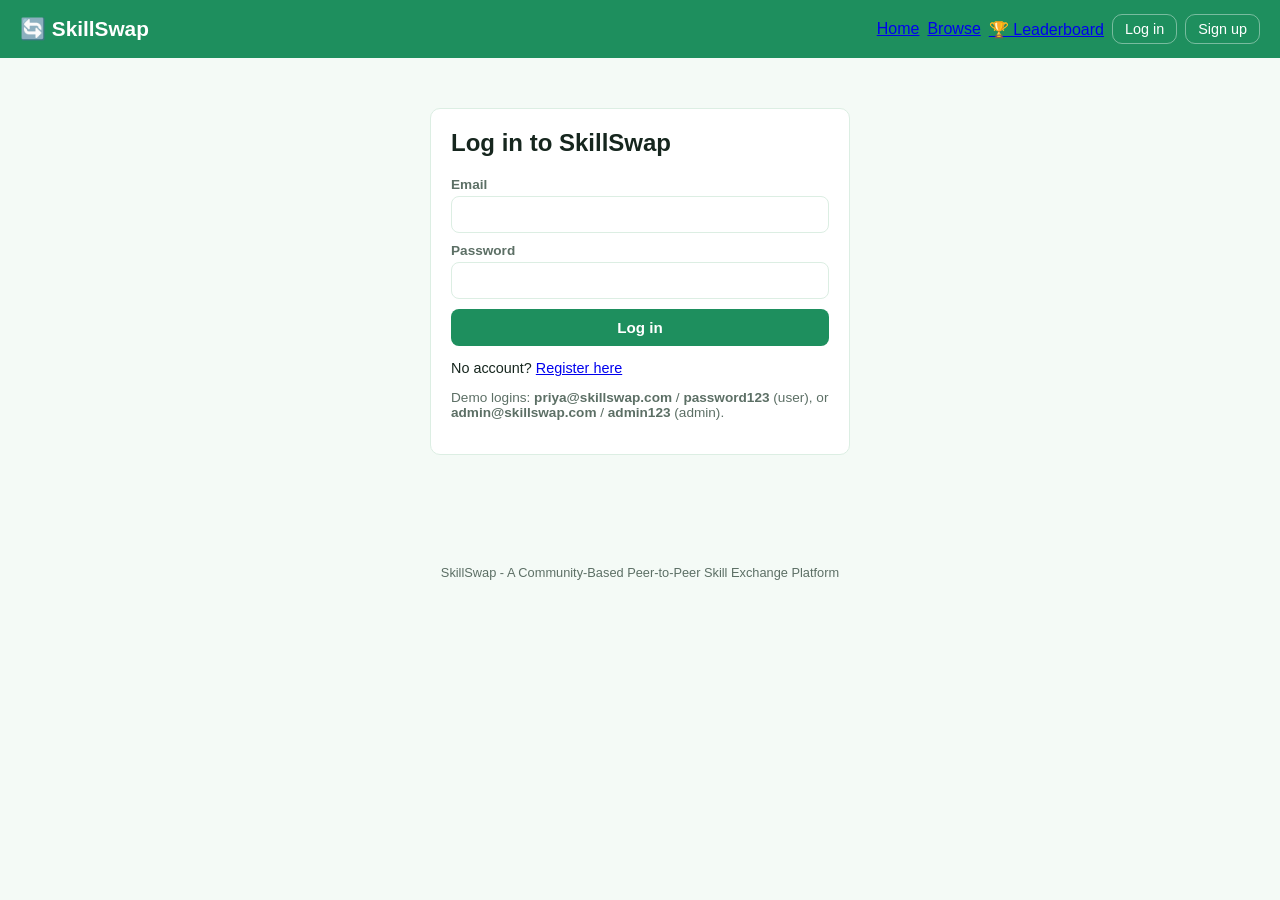
==== src/main/resources/static/html/profile.html @ 59ff7a53 "initial project commit" ====
<!DOCTYPE html>
<html lang="en">
<head>
<meta charset="UTF-8">
<meta name="viewport" content="width=device-width, initial-scale=1.0">
<title>My Profile - SkillSwap</title>
<link rel="stylesheet" href="../css/style.css">
</head>
<body>

<div id="site-header"></div>

<main>
  <h1>My Profile</h1>
  <div id="welcomeBanner" class="card hidden" style="background:var(--primary-tint);border-color:var(--primary-light);">
    🎉 Welcome to SkillSwap! You've already earned points for signing up. Add your skills and a photo below to earn more.
  </div>

  <div class="card">
    <img id="profileAvatar" class="avatar" src="" alt="avatar">
    <input type="file" id="imageInput" accept="image/*" class="file-input">
    <button class="btn small" id="uploadImageBtn">Upload photo</button>
    <p id="verifiedNote" class="small-text top-gap"></p>
  </div>

  <div class="card">
    <h3>Skills I can teach</h3>
    <input type="text" id="offeredInput" placeholder="Type a skill and press Enter" list="skillCatalogList">
    <div id="offeredTags" class="top-gap"></div>

    <h3 class="section-title">Skills I want to learn</h3>
    <input type="text" id="wantedInput" placeholder="Type a skill and press Enter" list="skillCatalogList">
    <div id="wantedTags" class="top-gap"></div>
    <datalist id="skillCatalogList"></datalist>

    <button class="btn" id="saveSkillsBtn">Save skills</button>
    <div id="skillsMsg" class="small-text"></div>
  </div>
</main>

<footer>SkillSwap - A Community-Based Peer-to-Peer Skill Exchange Platform</footer>

<script src="../js/backend.js"></script>
<script src="../js/common.js"></script>
<script src="../js/profile.js"></script>
</body>
</html>
---- src/main/resources/static/css/style.css ----
:root {
  --primary: #1e8f5e;
  --primary-dark: #0f5c39;
  --primary-light: #34c27f;
  --primary-tint: #e6f6ee;
  --accent: #e08e45;
  --bg: #f4faf6;
  --card: #ffffff;
  --text: #16261e;
  --muted: #5c6f65;
  --border: #dceee3;
  --danger: #c0392b;
  --radius: 10px;
}

* { box-sizing: border-box; }

body {
  margin: 0;
  font-family: -apple-system, BlinkMacSystemFont, "Segoe UI", Roboto, sans-serif;
  background: var(--bg);
  color: var(--text);
}

header {
  background: var(--primary);
  color: #fff;
  padding: 14px 20px;
  display: flex;
  align-items: center;
  justify-content: space-between;
  flex-wrap: wrap;
  gap: 10px;
}
.brand { font-weight: 700; font-size: 1.3rem; color: #fff; text-decoration: none; }
nav { display: flex; gap: 8px; flex-wrap: wrap; align-items: center; }
nav button {
  background: transparent; border: 1px solid rgba(255,255,255,0.4); color: #fff;
  padding: 6px 12px; border-radius: var(--radius); cursor: pointer; font-size: 0.9rem;
}
nav button:hover { background: rgba(255,255,255,0.15); }
nav button.active { background: #fff; color: var(--primary); font-weight: 600; }

main { max-width: 960px; margin: 0 auto; padding: 20px 16px 60px; }

.card {
  background: var(--card); border: 1px solid var(--border); border-radius: var(--radius);
  padding: 20px; margin-bottom: 16px;
}
.grid { display: grid; gap: 14px; grid-template-columns: repeat(auto-fill, minmax(260px, 1fr)); }

h1, h2, h3 { margin-top: 0; }
.section-title { margin-top: 26px; }
.muted { color: var(--muted); }
.small-text { font-size: 0.85rem; margin-top: 8px; }
.top-gap { margin-top: 10px; }
.small-input { max-width: 120px; }
.file-input { margin-top: 10px; display: block; }
.switch-line { margin-top: 14px; font-size: 0.9rem; }

label { display: block; font-size: 0.85rem; font-weight: 600; margin: 10px 0 4px; color: var(--muted); }
input[type=text], input[type=email], input[type=password], input[type=datetime-local],
input[type=number], textarea, select {
  width: 100%; padding: 9px 10px; border: 1px solid var(--border); border-radius: 8px;
  font-size: 0.95rem; background: #fff;
}
textarea { resize: vertical; min-height: 70px; }

button.btn {
  background: var(--primary); color: #fff; border: none; padding: 10px 16px;
  border-radius: 8px; cursor: pointer; font-size: 0.95rem; font-weight: 600; margin-top: 10px;
}
button.btn:hover { background: var(--primary-dark); }
button.btn.secondary { background: #fff; color: var(--primary); border: 1px solid var(--primary); }
button.btn.danger { background: var(--danger); }
button.btn.small { padding: 6px 10px; font-size: 0.82rem; margin-top: 0; }

.pill {
  display: inline-block; background: #eaf3ec; color: var(--primary-dark);
  padding: 3px 10px; border-radius: 20px; font-size: 0.78rem; margin: 2px 4px 2px 0;
}
.pill.wanted { background: #fbeee0; color: #8a5324; }

.status-badge { display: inline-block; padding: 2px 9px; border-radius: 20px; font-size: 0.75rem; font-weight: 700; text-transform: uppercase; }
.status-PENDING { background: #fff3cd; color: #8a6d1a; }
.status-ACCEPTED { background: #d7f0dd; color: var(--primary-dark); }
.status-REJECTED, .status-EXPIRED { background: #fbe2df; color: var(--danger); }
.status-COMPLETED { background: #dbe7f5; color: #2a5a8a; }

.msg { margin-bottom: 20px; }
.error-text { color: var(--danger); font-size: 0.85rem; margin-top: 8px; }
.success-text { color: var(--primary-dark); font-size: 0.85rem; margin-top: 8px; }

.avatar { width: 56px; height: 56px; border-radius: 50%; background: var(--border); object-fit: cover; display: inline-block; vertical-align: middle; }
.hidden { display: none !important; }

.thread { max-height: 340px; overflow-y: auto; border: 1px solid var(--border); border-radius: 8px; padding: 10px; margin-bottom: 10px; background: #fafbfa; }
.bubble { padding: 8px 12px; border-radius: 12px; margin-bottom: 8px; max-width: 75%; font-size: 0.9rem; }
.bubble.mine { background: var(--primary); color: #fff; margin-left: auto; }
.bubble.theirs { background: #eee; }

.row { display: flex; gap: 8px; }
.row input { flex: 1; }
.section-block { margin-top: 16px; }
.session-info { margin-top: 10px; font-size: 0.9rem; }

footer { text-align: center; color: var(--muted); font-size: 0.8rem; padding: 20px; }

/* ---- Home page ---- */
.hero {
  position: relative;
  overflow: hidden;
  background: linear-gradient(160deg, var(--primary-dark) 0%, var(--primary) 55%, var(--primary-light) 100%);
  color: #fff;
  padding: 70px 20px 90px;
  text-align: center;
}
.hero-blob {
  position: absolute; border-radius: 50%; opacity: 0.18; background: #fff; pointer-events: none;
}
.blob-1 { width: 340px; height: 340px; top: -140px; left: -100px; }
.blob-2 { width: 260px; height: 260px; bottom: -120px; right: -60px; }
.hero-inner { position: relative; z-index: 1; max-width: 720px; margin: 0 auto; }

.hero-badge {
  display: inline-block; background: rgba(255,255,255,0.16); border: 1px solid rgba(255,255,255,0.35);
  padding: 6px 16px; border-radius: 30px; font-size: 0.82rem; font-weight: 600; margin-bottom: 18px;
}
.hero h1 { font-size: 2.4rem; line-height: 1.25; margin-bottom: 14px; }
.hero h1 .highlight { color: #d7ffe9; }
.hero p { font-size: 1.05rem; opacity: 0.94; max-width: 620px; margin: 0 auto 26px; }
.hero-search { max-width: 560px; margin: 0 auto; display: flex; gap: 8px; background: #fff; padding: 6px; border-radius: 10px; box-shadow: 0 10px 30px rgba(0,0,0,0.15); }
.hero-search input { border: none; }
.hero-cta { margin-top: 20px; display: flex; gap: 10px; justify-content: center; flex-wrap: wrap; }
.hero-cta .btn.secondary { background: #fff; color: var(--primary-dark); border-color: #fff; font-weight: 700; }
.hero-cta .btn.secondary:hover { background: var(--primary-tint); }

.hero-icons { margin-top: 34px; display: flex; justify-content: center; gap: 18px; flex-wrap: wrap; font-size: 1.6rem; opacity: 0.9; }
.hero-icons span { animation: float 3.5s ease-in-out infinite; display: inline-block; }
.hero-icons span:nth-child(2n) { animation-delay: 0.6s; }
.hero-icons span:nth-child(3n) { animation-delay: 1.2s; }
@keyframes float { 0%, 100% { transform: translateY(0); } 50% { transform: translateY(-8px); } }

.stats-row { display: flex; justify-content: center; gap: 40px; flex-wrap: wrap; padding: 26px 20px; background: #fff; border-bottom: 1px solid var(--border); }
.stat-item { text-align: center; }
.stat-item .num { font-size: 1.7rem; font-weight: 800; color: var(--primary-dark); }
.stat-item .label { font-size: 0.8rem; color: var(--muted); }

.home-content { max-width: 1040px; margin: 0 auto; padding: 10px 16px 10px; }
.section-heading { display: flex; justify-content: space-between; align-items: baseline; margin: 46px 0 18px; }
.section-heading h2 { margin: 0; font-size: 1.5rem; }
.section-heading.centered { flex-direction: column; text-align: center; gap: 6px; }
.section-heading.centered h2 { width: 100%; }

/* ---- Why SkillSwap feature grid ---- */
.feature-grid { display: grid; grid-template-columns: repeat(auto-fit, minmax(220px,1fr)); gap: 18px; }
.feature-card {
  background: #fff; border: 1px solid var(--border); border-radius: var(--radius);
  padding: 22px 18px; text-align: center; transition: transform 0.15s ease, box-shadow 0.15s ease;
}
.feature-card:hover { transform: translateY(-4px); box-shadow: 0 10px 24px rgba(15,92,57,0.12); border-color: var(--primary-light); }
.feature-icon {
  width: 56px; height: 56px; border-radius: 50%; background: var(--primary-tint);
  display: flex; align-items: center; justify-content: center; font-size: 1.6rem; margin: 0 auto 12px;
}
.feature-card h4 { margin: 0 0 6px; }
.feature-card p { font-size: 0.86rem; color: var(--muted); margin: 0; }

.carousel { display: flex; gap: 14px; overflow-x: auto; padding: 6px 2px 16px; scroll-snap-type: x mandatory; }
.carousel::-webkit-scrollbar { height: 6px; }
.carousel::-webkit-scrollbar-thumb { background: var(--border); border-radius: 4px; }
.carousel-item { flex: 0 0 auto; scroll-snap-align: start; }

.category-chip {
  background: #fff; border: 1px solid var(--border); border-radius: 30px;
  padding: 10px 18px; font-size: 0.88rem; font-weight: 600; color: var(--primary-dark);
  white-space: nowrap; cursor: pointer; transition: all 0.15s ease;
}
.category-chip:hover { background: var(--primary); color: #fff; border-color: var(--primary); transform: translateY(-2px); }

.teacher-card {
  width: 230px; background: #fff; border: 1px solid var(--border); border-radius: var(--radius);
  padding: 18px; text-align: left; position: relative; transition: transform 0.15s ease, box-shadow 0.15s ease;
}
.teacher-card:hover { transform: translateY(-4px); box-shadow: 0 10px 24px rgba(15,92,57,0.12); }
.teacher-card .avatar { width: 48px; height: 48px; border: 2px solid var(--primary-tint); }
.teacher-card h4 { margin: 8px 0 2px; font-size: 0.95rem; }

/* ---- Auto-rotating testimonial carousel ---- */
.testimonial-carousel { position: relative; max-width: 680px; margin: 0 auto; }
.testimonial-track { position: relative; min-height: 150px; }
.testimonial-slide {
  display: none; background: var(--primary-tint); border: 1px solid var(--border);
  border-radius: var(--radius); padding: 26px 30px; text-align: center;
}
.testimonial-slide.active { display: block; animation: fadeIn 0.4s ease; }
@keyframes fadeIn { from { opacity: 0; transform: translateY(6px); } to { opacity: 1; transform: translateY(0); } }
.testimonial-slide .quote { font-size: 1.02rem; color: var(--text); font-style: italic; margin-bottom: 14px; }
.testimonial-slide .who { font-size: 0.85rem; font-weight: 700; color: var(--primary-dark); }
.testimonial-slide .who span { font-weight: 400; color: var(--muted); }
.testimonial-dots { display: flex; justify-content: center; gap: 8px; margin-top: 14px; }
.testimonial-dots button {
  width: 9px; height: 9px; border-radius: 50%; border: none; background: var(--border); cursor: pointer; padding: 0;
}
.testimonial-dots button.active { background: var(--primary); width: 22px; border-radius: 6px; }

.how-it-works { display: grid; grid-template-columns: repeat(auto-fit, minmax(200px,1fr)); gap: 20px; margin: 20px 0 10px; }
.how-step { text-align: center; padding: 18px 14px; background: #fff; border: 1px solid var(--border); border-radius: var(--radius); }
.how-step p { font-size: 0.85rem; color: var(--muted); margin: 0; }
.how-step .step-icon { font-size: 1.4rem; margin-bottom: 6px; }
.how-step .step-num { width: 30px; height: 30px; border-radius: 50%; background: var(--primary); color: #fff; display: flex; align-items: center; justify-content: center; font-weight: 700; font-size: 0.85rem; margin: 0 auto 10px; }

/* ---- Bottom CTA band ---- */
.cta-band {
  margin: 54px 0 30px; text-align: center; padding: 46px 24px; border-radius: 16px;
  background: linear-gradient(135deg, var(--primary-dark), var(--primary));
  color: #fff;
}
.cta-band h2 { margin: 0 0 8px; }
.cta-band p { opacity: 0.92; max-width: 480px; margin: 0 auto 20px; }
.cta-band .btn.secondary { background: #fff; color: var(--primary-dark); border-color: #fff; font-weight: 700; }

/* ---- Browse filters ---- */
.filters-bar {
  display: flex; gap: 10px; flex-wrap: wrap; align-items: center;
  background: #fff; border: 1px solid var(--border); border-radius: var(--radius);
  padding: 12px 14px; margin-bottom: 16px;
}
.filters-bar label { margin: 0; font-size: 0.8rem; }
.filters-bar select, .filters-bar input[type=number] { width: auto; min-width: 130px; }
.filters-bar .checkbox-inline { display: flex; align-items: center; gap: 6px; font-size: 0.85rem; color: var(--muted); }
.filters-bar .checkbox-inline input { width: auto; }

/* ---- Session delivery mode + access buttons ---- */
.delivery-toggle { display: flex; gap: 8px; margin: 8px 0; }
.delivery-btn { flex: 1; padding: 10px; border-radius: 8px; border: 1px solid var(--border); background: #fff; cursor: pointer; font-size: 0.85rem; }
.delivery-btn.selected { border-color: var(--primary); background: var(--primary-tint); color: var(--primary-dark); font-weight: 700; }

.action-btn-row { display: flex; gap: 8px; margin-top: 8px; }
.action-btn-row .icon-btn { display: flex; align-items: center; gap: 6px; padding: 8px 14px; border-radius: 8px; border: none; cursor: pointer; font-size: 0.85rem; font-weight: 600; }
.icon-btn.video { background: var(--primary); color: #fff; }
.icon-btn.download { background: var(--accent); color: #fff; }

/* ---- Admin feed ---- */
.admin-feed { max-height: 360px; overflow-y: auto; }
.admin-feed-item { padding: 10px; border-bottom: 1px solid var(--border); font-size: 0.85rem; }
.admin-feed-item .time { color: var(--muted); font-size: 0.75rem; }

/* ==========================================================
   Facebook-style feed layout (Browse view, logged in)
   ========================================================== */
.fb-layout {
  display: grid;
  grid-template-columns: 240px minmax(0, 1fr) 260px;
  gap: 18px;
  align-items: start;
}
.fb-left, .fb-right { position: sticky; top: 16px; display: flex; flex-direction: column; gap: 14px; }
.fb-left .card, .fb-right .card { margin-bottom: 0; padding: 16px; }
.fb-middle { min-width: 0; }

/* left: my mini profile card */
.profile-mini { text-align: center; }
.profile-mini .avatar { width: 72px; height: 72px; margin-bottom: 10px; border: 3px solid var(--primary-tint); }
.profile-mini h4 { margin: 0 0 2px; }
.profile-mini .mini-meta { font-size: 0.8rem; color: var(--muted); margin-bottom: 10px; }
.profile-mini .mini-skills { display: flex; flex-wrap: wrap; gap: 4px; justify-content: center; }

.fb-shortcuts h4 { margin: 0 0 10px; font-size: 0.9rem; color: var(--muted); text-transform: uppercase; letter-spacing: 0.03em; }
.fb-shortcut-btn {
  display: block; width: 100%; text-align: left; background: transparent; border: none;
  padding: 9px 8px; border-radius: 8px; cursor: pointer; font-size: 0.9rem; color: var(--text); font-weight: 600;
}
.fb-shortcut-btn:hover { background: var(--primary-tint); }
.fb-shortcuts select, .fb-shortcuts input[type=number] { font-size: 0.85rem; }

/* middle: composer + suggestions strip + feed grid */
.composer { display: flex; align-items: center; gap: 10px; padding: 12px 16px; }
.composer .avatar { width: 40px; height: 40px; flex-shrink: 0; }
.composer input {
  border-radius: 24px; background: var(--bg); border: 1px solid var(--border); padding: 10px 16px;
}

#suggestionsStrip:not(:empty) { margin-top: 16px; }
.suggestion-strip-inner { display: flex; gap: 12px; overflow-x: auto; padding: 4px 2px 10px; }
.suggestion-chip-card {
  flex: 0 0 auto; width: 170px; background: #fff; border: 1px solid var(--border); border-radius: var(--radius);
  padding: 14px; text-align: center;
}
.suggestion-chip-card .avatar { width: 44px; height: 44px; }
.suggestion-chip-card h5 { margin: 8px 0 2px; font-size: 0.85rem; }
.suggestion-chip-card .score-tag { font-size: 0.72rem; color: var(--primary-dark); font-weight: 700; background: var(--primary-tint); border-radius: 12px; padding: 2px 8px; display: inline-block; margin: 4px 0 8px; }

.feed-heading { margin: 22px 0 12px; font-size: 1.1rem; }

.fb-feed-grid { display: grid; grid-template-columns: repeat(auto-fill, minmax(260px, 1fr)); gap: 16px; }
.feed-card {
  background: #fff; border: 1px solid var(--border); border-radius: var(--radius);
  padding: 18px; transition: box-shadow 0.15s ease, transform 0.15s ease;
}
.feed-card:hover { box-shadow: 0 10px 24px rgba(15,92,57,0.1); transform: translateY(-2px); }
.feed-card-head { display: flex; align-items: center; gap: 10px; margin-bottom: 10px; }
.feed-card-head h4 { margin: 0; font-size: 0.98rem; }
.feed-card-head .sub { font-size: 0.78rem; color: var(--muted); }
.feed-card .skills-block { margin-bottom: 6px; }
.feed-card .skills-label { font-size: 0.7rem; text-transform: uppercase; color: var(--muted); letter-spacing: 0.03em; display: block; margin-bottom: 4px; }
.feed-card-actions { display: flex; gap: 8px; margin-top: 12px; }
.feed-card-actions .btn { margin-top: 0; flex: 1; }
.feed-card-actions .btn.outline { background: #fff; color: var(--primary-dark); border: 1px solid var(--primary); }

/* right: similar-interest list */
.similar-item { display: flex; align-items: center; gap: 10px; padding: 9px 0; border-bottom: 1px solid var(--border); }
.similar-item:last-child { border-bottom: none; }
.similar-item .avatar { width: 38px; height: 38px; flex-shrink: 0; }
.similar-item .info { flex: 1; min-width: 0; }
.similar-item .info h5 { margin: 0; font-size: 0.85rem; white-space: nowrap; overflow: hidden; text-overflow: ellipsis; }
.similar-item .info .tag { font-size: 0.72rem; color: var(--muted); }
.similar-item button { flex-shrink: 0; }

/* ==========================================================
   Service page (dedicated skill-sharer profile)
   ========================================================== */
.service-banner {
  border-radius: 16px; background: linear-gradient(135deg, var(--primary-dark), var(--primary));
  padding: 40px 30px 60px; color: #fff; position: relative; margin-top: 14px;
}
.service-header { display: flex; align-items: flex-end; gap: 20px; margin-top: -50px; padding: 0 30px; }
.service-header .avatar { width: 100px; height: 100px; border: 4px solid #fff; }
.service-header h2 { margin: 0 0 4px; }
.service-header .service-meta { font-size: 0.88rem; color: var(--muted); }
.service-actions { display: flex; gap: 10px; margin: 18px 30px 0; }

.service-section { margin: 26px 0; }
.service-section h3 { margin-bottom: 12px; }
.service-grid { display: grid; grid-template-columns: repeat(auto-fill, minmax(200px, 1fr)); gap: 14px; }
.service-item-card {
  background: #fff; border: 1px solid var(--border); border-radius: var(--radius);
  padding: 16px; text-align: center;
}
.service-item-card .icon { font-size: 1.6rem; margin-bottom: 8px; }
.service-item-card h4 { margin: 0 0 4px; font-size: 0.92rem; }
.service-item-card .free-tag { font-size: 0.72rem; color: var(--primary-dark); background: var(--primary-tint); border-radius: 10px; padding: 2px 8px; }

@media (max-width: 900px) {
  .fb-layout { grid-template-columns: 1fr; }
  .fb-left, .fb-right { position: static; }
}

@media (max-width: 640px) {
  .hero h1 { font-size: 1.7rem; }
  .hero-search { flex-direction: column; }
  main { padding: 14px 10px 40px; }
  header { flex-direction: column; align-items: flex-start; }
}

/* ==========================================================
   Shared nav points pill (injected by common.js renderNav)
   ========================================================== */
.nav-points-pill {
  background: rgba(255,255,255,0.16); border: 1px solid rgba(255,255,255,0.4); color: #fff;
  padding: 6px 12px; border-radius: var(--radius); font-size: 0.85rem; font-weight: 700;
  text-decoration: none; display: inline-block;
}
.nav-points-pill:hover { background: rgba(255,255,255,0.28); }

/* ==========================================================
   Gamification: level progress, badges, leaderboard, rewards
   ========================================================== */
.level-card {
  background: linear-gradient(135deg, var(--primary-dark), var(--primary));
  color: #fff; border-radius: 16px; padding: 26px 28px; margin-bottom: 20px;
}
.level-card .level-top { display: flex; align-items: center; justify-content: space-between; flex-wrap: wrap; gap: 10px; }
.level-card .level-title { font-size: 1.4rem; font-weight: 800; }
.level-card .level-points { font-size: 1rem; opacity: 0.92; }
.level-card .progress-track { background: rgba(255,255,255,0.25); border-radius: 20px; height: 12px; margin-top: 16px; overflow: hidden; }
.level-card .progress-fill { background: #fff; height: 100%; border-radius: 20px; transition: width 0.4s ease; }
.level-card .progress-caption { font-size: 0.8rem; opacity: 0.85; margin-top: 6px; }
.level-card .streak-tag { display: inline-block; background: rgba(255,255,255,0.18); padding: 4px 12px; border-radius: 20px; font-size: 0.8rem; margin-top: 12px; }

.badge-grid { display: grid; grid-template-columns: repeat(auto-fill, minmax(180px, 1fr)); gap: 14px; margin-top: 14px; }
.badge-card {
  background: #fff; border: 1px solid var(--border); border-radius: var(--radius);
  padding: 16px; text-align: center; opacity: 0.4; filter: grayscale(1);
}
.badge-card.earned { opacity: 1; filter: none; border-color: var(--primary-light); box-shadow: 0 4px 14px rgba(30,143,94,0.12); }
.badge-card .badge-icon { font-size: 2rem; margin-bottom: 8px; }
.badge-card h4 { margin: 0 0 4px; font-size: 0.9rem; }
.badge-card p { margin: 0; font-size: 0.75rem; color: var(--muted); }

.leaderboard-row {
  display: flex; align-items: center; gap: 14px; background: #fff; border: 1px solid var(--border);
  border-radius: var(--radius); padding: 12px 16px; margin-bottom: 8px;
}
.leaderboard-row .rank { width: 32px; font-weight: 800; font-size: 1.05rem; color: var(--muted); text-align: center; flex-shrink: 0; }
.leaderboard-row.top1 .rank { color: #d4a017; }
.leaderboard-row.top2 .rank { color: #8a8f98; }
.leaderboard-row.top3 .rank { color: #b5651d; }
.leaderboard-row .avatar { width: 42px; height: 42px; flex-shrink: 0; }
.leaderboard-row .lb-info { flex: 1; min-width: 0; }
.leaderboard-row .lb-info h4 { margin: 0; font-size: 0.95rem; }
.leaderboard-row .lb-info .sub { font-size: 0.78rem; color: var(--muted); }
.leaderboard-row .lb-points { font-weight: 800; color: var(--primary-dark); text-align: right; flex-shrink: 0; }
.leaderboard-row .lb-points .unit { font-size: 0.7rem; color: var(--muted); font-weight: 400; display: block; }
.leaderboard-row.me { border-color: var(--primary); background: var(--primary-tint); }

.reward-grid { display: grid; grid-template-columns: repeat(auto-fill, minmax(240px, 1fr)); gap: 16px; margin-top: 14px; }
.reward-card { background: #fff; border: 1px solid var(--border); border-radius: var(--radius); padding: 18px; text-align: center; }
.reward-card .reward-icon { font-size: 2.2rem; margin-bottom: 8px; }
.reward-card h4 { margin: 0 0 4px; }
.reward-card .reward-cost { font-weight: 800; color: var(--primary-dark); margin: 6px 0; }
.reward-card p.reward-desc { font-size: 0.8rem; color: var(--muted); min-height: 44px; }
.reward-card button:disabled { opacity: 0.5; cursor: not-allowed; }

.redemption-item { display: flex; justify-content: space-between; padding: 10px 0; border-bottom: 1px solid var(--border); font-size: 0.88rem; }
.redemption-item:last-child { border-bottom: none; }
.redemption-item .time { color: var(--muted); font-size: 0.78rem; }

/* generic empty-state / page header used across the new pages */
.page-header { display: flex; justify-content: space-between; align-items: center; flex-wrap: wrap; gap: 10px; margin-bottom: 18px; }
.empty-state { text-align: center; padding: 40px 20px; color: var(--muted); }
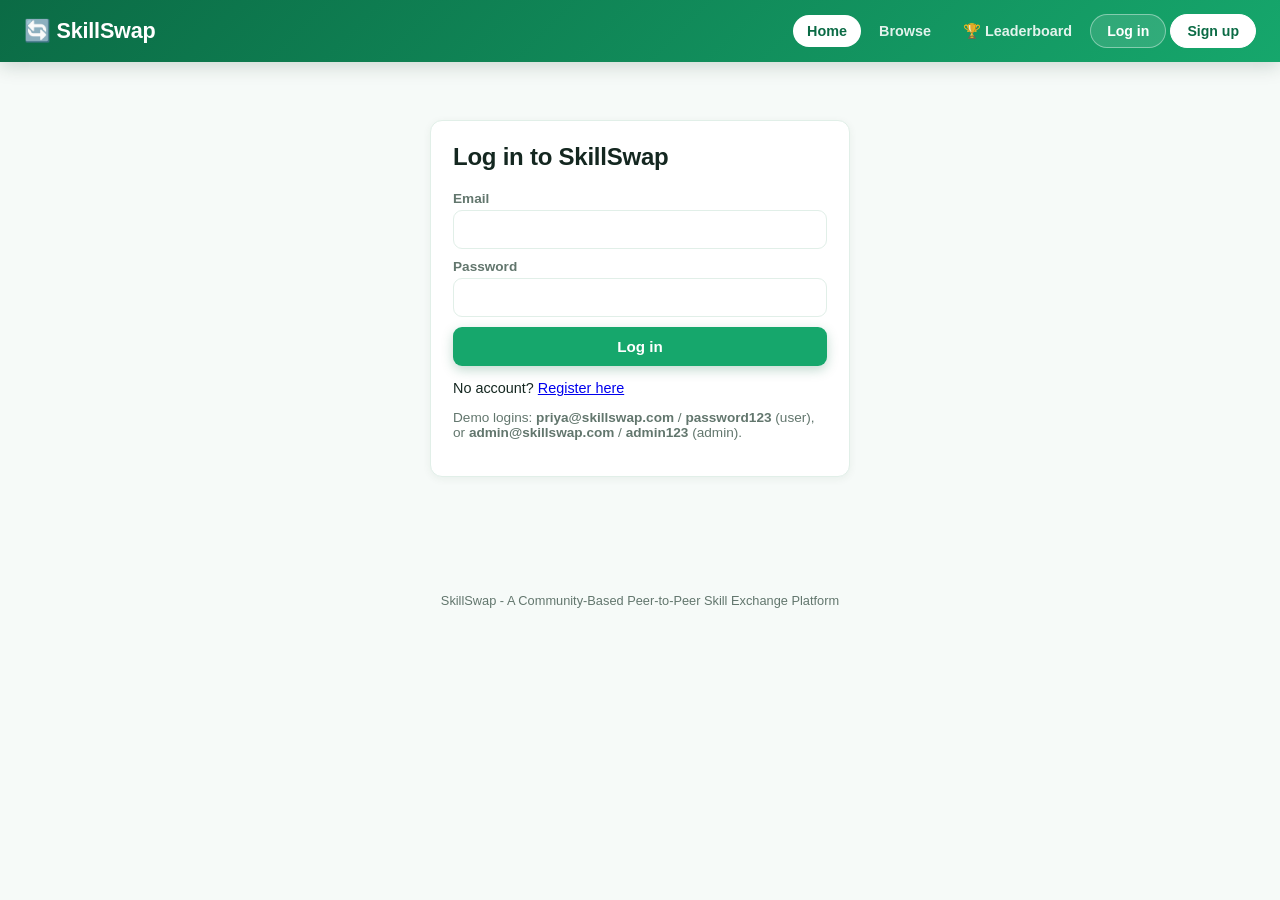
==== commit 751b44e7: "next commit" ====
--- a/src/main/resources/static/html/profile.html
+++ b/src/main/resources/static/html/profile.html
@@ -1,41 +1,53 @@
 <!DOCTYPE html>
 <html lang="en">
 <head>
-<meta charset="UTF-8">
-<meta name="viewport" content="width=device-width, initial-scale=1.0">
-<title>My Profile - SkillSwap</title>
-<link rel="stylesheet" href="../css/style.css">
+    <meta charset="UTF-8">
+    <meta name="viewport" content="width=device-width, initial-scale=1.0">
+    <title>My Profile - SkillSwap</title>
+    <link rel="preconnect" href="https://fonts.googleapis.com">
+    <link rel="preconnect" href="https://fonts.gstatic.com" crossorigin>
+    <link href="https://fonts.googleapis.com/css2?family=Poppins:wght@600;700;800&family=Inter:wght@400;500;600;700&display=swap" rel="stylesheet">
+    <link rel="stylesheet" href="../css/style.css">
 </head>
 <body>
 
 <div id="site-header"></div>
 
 <main>
-  <h1>My Profile</h1>
-  <div id="welcomeBanner" class="card hidden" style="background:var(--primary-tint);border-color:var(--primary-light);">
-    🎉 Welcome to SkillSwap! You've already earned points for signing up. Add your skills and a photo below to earn more.
-  </div>
+    <h1>My Profile</h1>
+    <div id="welcomeBanner" class="card hidden" style="background:var(--primary-tint);border-color:var(--primary-light);">
+        🎉 Welcome to SkillSwap! You've already earned points for signing up. Add your skills and a photo below to earn more.
+    </div>
 
-  <div class="card">
-    <img id="profileAvatar" class="avatar" src="" alt="avatar">
-    <input type="file" id="imageInput" accept="image/*" class="file-input">
-    <button class="btn small" id="uploadImageBtn">Upload photo</button>
-    <p id="verifiedNote" class="small-text top-gap"></p>
-  </div>
+    <div class="card">
+        <img id="profileAvatar" class="avatar" src="" alt="avatar">
+        <div class="photo-upload-row">
+            <input type="file" id="imageInput" accept="image/*" class="file-input-hidden">
+            <label for="imageInput" class="choose-photo-btn">📷 Choose photo</label>
+        </div>
+        <button class="btn small top-gap" id="uploadImageBtn">Upload photo</button>
+        <p id="verifiedNote" class="small-text top-gap"></p>
+    </div>
 
-  <div class="card">
-    <h3>Skills I can teach</h3>
-    <input type="text" id="offeredInput" placeholder="Type a skill and press Enter" list="skillCatalogList">
-    <div id="offeredTags" class="top-gap"></div>
+    <div class="card">
+        <h3>About me</h3>
+        <label for="bioInput">Bio</label>
+        <textarea id="bioInput" placeholder="Tell other members a bit about yourself..." maxlength="500"></textarea>
+    </div>
 
-    <h3 class="section-title">Skills I want to learn</h3>
-    <input type="text" id="wantedInput" placeholder="Type a skill and press Enter" list="skillCatalogList">
-    <div id="wantedTags" class="top-gap"></div>
-    <datalist id="skillCatalogList"></datalist>
+    <div class="card">
+        <h3>Skills I can teach</h3>
+        <input type="text" id="offeredInput" placeholder="Type a skill and press Enter" list="skillCatalogList">
+        <div id="offeredTags" class="top-gap"></div>
 
-    <button class="btn" id="saveSkillsBtn">Save skills</button>
-    <div id="skillsMsg" class="small-text"></div>
-  </div>
+        <h3 class="section-title">Skills I want to learn</h3>
+        <input type="text" id="wantedInput" placeholder="Type a skill and press Enter" list="skillCatalogList">
+        <div id="wantedTags" class="top-gap"></div>
+        <datalist id="skillCatalogList"></datalist>
+
+        <button class="btn" id="saveSkillsBtn">Save profile</button>
+        <div id="skillsMsg" class="small-text"></div>
+    </div>
 </main>
 
 <footer>SkillSwap - A Community-Based Peer-to-Peer Skill Exchange Platform</footer>
--- a/src/main/resources/static/css/style.css
+++ b/src/main/resources/static/css/style.css
@@ -1,51 +1,86 @@
 :root {
-  --primary: #1e8f5e;
-  --primary-dark: #0f5c39;
-  --primary-light: #34c27f;
-  --primary-tint: #e6f6ee;
-  --accent: #e08e45;
-  --bg: #f4faf6;
+  --primary: #16a76c;
+  --primary-dark: #0b6b45;
+  --primary-light: #3fd193;
+  --primary-tint: #e6f9f0;
+  --accent: #f2994a;
+  --bg: #f6faf8;
   --card: #ffffff;
-  --text: #16261e;
-  --muted: #5c6f65;
-  --border: #dceee3;
-  --danger: #c0392b;
-  --radius: 10px;
+  --text: #142720;
+  --muted: #62766d;
+  --border: #e1efe8;
+  --danger: #d64545;
+  --radius: 12px;
+  --shadow-sm: 0 2px 8px rgba(16, 60, 40, 0.06);
+  --shadow-md: 0 10px 28px rgba(16, 60, 40, 0.10);
+  --shadow-lg: 0 18px 44px rgba(16, 60, 40, 0.16);
+  --font-head: "Poppins", -apple-system, BlinkMacSystemFont, "Segoe UI", Roboto, sans-serif;
+  --font-body: "Inter", -apple-system, BlinkMacSystemFont, "Segoe UI", Roboto, sans-serif;
 }
 
 * { box-sizing: border-box; }
 
 body {
   margin: 0;
-  font-family: -apple-system, BlinkMacSystemFont, "Segoe UI", Roboto, sans-serif;
+  font-family: var(--font-body);
   background: var(--bg);
   color: var(--text);
-}
+  -webkit-font-smoothing: antialiased;
+}
+
+h1, h2, h3, h4, h5 { font-family: var(--font-head); font-weight: 700; letter-spacing: -0.01em; }
 
 header {
-  background: var(--primary);
+  background: linear-gradient(135deg, var(--primary-dark), var(--primary));
   color: #fff;
-  padding: 14px 20px;
+  padding: 14px 24px;
   display: flex;
   align-items: center;
   justify-content: space-between;
   flex-wrap: wrap;
-  gap: 10px;
-}
-.brand { font-weight: 700; font-size: 1.3rem; color: #fff; text-decoration: none; }
-nav { display: flex; gap: 8px; flex-wrap: wrap; align-items: center; }
+  gap: 12px;
+  position: sticky;
+  top: 0;
+  z-index: 50;
+  box-shadow: 0 4px 18px rgba(8, 45, 29, 0.18);
+}
+.brand {
+  font-family: var(--font-head); font-weight: 800; font-size: 1.35rem; color: #fff;
+  text-decoration: none; display: flex; align-items: center; gap: 6px; letter-spacing: -0.01em;
+}
+nav { display: flex; gap: 4px; flex-wrap: wrap; align-items: center; }
+
+/* Nav links (built by common.js as <a> tags) - styled as a pill nav, not default hyperlinks */
+.nav-link {
+  color: rgba(255,255,255,0.88);
+  text-decoration: none;
+  font-size: 0.9rem;
+  font-weight: 600;
+  padding: 8px 14px;
+  border-radius: 999px;
+  transition: background 0.15s ease, color 0.15s ease;
+  white-space: nowrap;
+}
+.nav-link:hover { background: rgba(255,255,255,0.16); color: #fff; }
+.nav-link.active { background: #fff; color: var(--primary-dark); }
+
 nav button {
-  background: transparent; border: 1px solid rgba(255,255,255,0.4); color: #fff;
-  padding: 6px 12px; border-radius: var(--radius); cursor: pointer; font-size: 0.9rem;
-}
-nav button:hover { background: rgba(255,255,255,0.15); }
-nav button.active { background: #fff; color: var(--primary); font-weight: 600; }
-
-main { max-width: 960px; margin: 0 auto; padding: 20px 16px 60px; }
+  background: rgba(255,255,255,0.12); border: 1px solid rgba(255,255,255,0.4); color: #fff;
+  padding: 8px 16px; border-radius: 999px; cursor: pointer; font-size: 0.88rem; font-weight: 600;
+  transition: background 0.15s ease, transform 0.1s ease;
+}
+nav button:hover { background: rgba(255,255,255,0.24); }
+nav button:active { transform: scale(0.97); }
+nav button.active { background: #fff; color: var(--primary); font-weight: 700; }
+#navSignupBtn { background: #fff; color: var(--primary-dark); border-color: #fff; }
+#navSignupBtn:hover { background: var(--primary-tint); }
+
+main { max-width: 960px; margin: 0 auto; padding: 28px 16px 60px; }
 
 .card {
   background: var(--card); border: 1px solid var(--border); border-radius: var(--radius);
-  padding: 20px; margin-bottom: 16px;
+  padding: 22px; margin-bottom: 16px; box-shadow: var(--shadow-sm);
+  transition: box-shadow 0.2s ease;
 }
 .grid { display: grid; gap: 14px; grid-template-columns: repeat(auto-fill, minmax(260px, 1fr)); }
 
@@ -61,27 +96,35 @@
 label { display: block; font-size: 0.85rem; font-weight: 600; margin: 10px 0 4px; color: var(--muted); }
 input[type=text], input[type=email], input[type=password], input[type=datetime-local],
 input[type=number], textarea, select {
-  width: 100%; padding: 9px 10px; border: 1px solid var(--border); border-radius: 8px;
-  font-size: 0.95rem; background: #fff;
+  width: 100%; padding: 10px 12px; border: 1.5px solid var(--border); border-radius: 9px;
+  font-size: 0.95rem; background: #fff; font-family: var(--font-body); color: var(--text);
+  transition: border-color 0.15s ease, box-shadow 0.15s ease;
+}
+input:focus, textarea:focus, select:focus {
+  outline: none; border-color: var(--primary-light); box-shadow: 0 0 0 3px rgba(22,167,108,0.15);
 }
 textarea { resize: vertical; min-height: 70px; }
 
 button.btn {
-  background: var(--primary); color: #fff; border: none; padding: 10px 16px;
-  border-radius: 8px; cursor: pointer; font-size: 0.95rem; font-weight: 600; margin-top: 10px;
-}
-button.btn:hover { background: var(--primary-dark); }
-button.btn.secondary { background: #fff; color: var(--primary); border: 1px solid var(--primary); }
-button.btn.danger { background: var(--danger); }
-button.btn.small { padding: 6px 10px; font-size: 0.82rem; margin-top: 0; }
+  background: var(--primary); color: #fff; border: none; padding: 11px 18px;
+  border-radius: 9px; cursor: pointer; font-size: 0.95rem; font-weight: 700; margin-top: 10px;
+  box-shadow: 0 4px 12px rgba(11, 107, 69, 0.25);
+  transition: background 0.15s ease, transform 0.1s ease, box-shadow 0.15s ease;
+}
+button.btn:hover { background: var(--primary-dark); transform: translateY(-1px); box-shadow: 0 6px 16px rgba(11, 107, 69, 0.3); }
+button.btn:active { transform: translateY(0); }
+button.btn.secondary { background: #fff; color: var(--primary-dark); border: 1.5px solid var(--primary); box-shadow: none; }
+button.btn.secondary:hover { background: var(--primary-tint); }
+button.btn.danger { background: var(--danger); box-shadow: 0 4px 12px rgba(214,69,69,0.25); }
+button.btn.small { padding: 5px 10px; font-size: 0.76rem; margin-top: 0; }
 
 .pill {
-  display: inline-block; background: #eaf3ec; color: var(--primary-dark);
-  padding: 3px 10px; border-radius: 20px; font-size: 0.78rem; margin: 2px 4px 2px 0;
-}
-.pill.wanted { background: #fbeee0; color: #8a5324; }
-
-.status-badge { display: inline-block; padding: 2px 9px; border-radius: 20px; font-size: 0.75rem; font-weight: 700; text-transform: uppercase; }
+  display: inline-block; background: var(--primary-tint); color: var(--primary-dark);
+  padding: 4px 12px; border-radius: 20px; font-size: 0.78rem; font-weight: 600; margin: 2px 4px 2px 0;
+}
+.pill.wanted { background: #fdf0e2; color: #a15f1c; }
+
+.status-badge { display: inline-block; padding: 3px 10px; border-radius: 20px; font-size: 0.72rem; font-weight: 700; text-transform: uppercase; letter-spacing: 0.02em; }
 .status-PENDING { background: #fff3cd; color: #8a6d1a; }
 .status-ACCEPTED { background: #d7f0dd; color: var(--primary-dark); }
 .status-REJECTED, .status-EXPIRED { background: #fbe2df; color: var(--danger); }
@@ -91,20 +134,21 @@
 .error-text { color: var(--danger); font-size: 0.85rem; margin-top: 8px; }
 .success-text { color: var(--primary-dark); font-size: 0.85rem; margin-top: 8px; }
 
-.avatar { width: 56px; height: 56px; border-radius: 50%; background: var(--border); object-fit: cover; display: inline-block; vertical-align: middle; }
+.avatar { width: 56px; height: 56px; border-radius: 50%; background: var(--border); object-fit: cover; display: inline-block; vertical-align: middle; border: 2px solid #fff; box-shadow: 0 0 0 1px var(--border); }
 .hidden { display: none !important; }
 
-.thread { max-height: 340px; overflow-y: auto; border: 1px solid var(--border); border-radius: 8px; padding: 10px; margin-bottom: 10px; background: #fafbfa; }
-.bubble { padding: 8px 12px; border-radius: 12px; margin-bottom: 8px; max-width: 75%; font-size: 0.9rem; }
-.bubble.mine { background: var(--primary); color: #fff; margin-left: auto; }
-.bubble.theirs { background: #eee; }
+.thread { max-height: 340px; overflow-y: auto; border: 1px solid var(--border); border-radius: 12px; padding: 12px; margin-bottom: 10px; background: #fbfdfc; }
+.bubble { padding: 9px 14px; border-radius: 14px; margin-bottom: 8px; max-width: 75%; font-size: 0.9rem; line-height: 1.4; }
+.bubble.mine { background: var(--primary); color: #fff; margin-left: auto; border-bottom-right-radius: 4px; }
+.bubble.theirs { background: #eef2f0; border-bottom-left-radius: 4px; }
 
 .row { display: flex; gap: 8px; }
 .row input { flex: 1; }
 .section-block { margin-top: 16px; }
 .session-info { margin-top: 10px; font-size: 0.9rem; }
 
-footer { text-align: center; color: var(--muted); font-size: 0.8rem; padding: 20px; }
+footer { text-align: center; color: var(--muted); font-size: 0.8rem; padding: 26px; }
+
 
 /* ---- Home page ---- */
 .hero {
@@ -419,3 +463,13 @@
 /* generic empty-state / page header used across the new pages */
 .page-header { display: flex; justify-content: space-between; align-items: center; flex-wrap: wrap; gap: 10px; margin-bottom: 18px; }
 .empty-state { text-align: center; padding: 40px 20px; color: var(--muted); }
+
+/* Custom-styled photo upload control */
+.file-input-hidden { display: none; }
+.photo-upload-row { display: flex; align-items: center; gap: 10px; margin-top: 10px; flex-wrap: wrap; }
+.choose-photo-btn {
+  display: inline-block; background: #fff; color: var(--primary-dark); border: 1.5px solid var(--primary);
+  padding: 5px 12px; border-radius: 7px; cursor: pointer; font-size: 0.78rem; font-weight: 700;
+  transition: background 0.15s ease;
+}
+.choose-photo-btn:hover { background: var(--primary-tint); }
